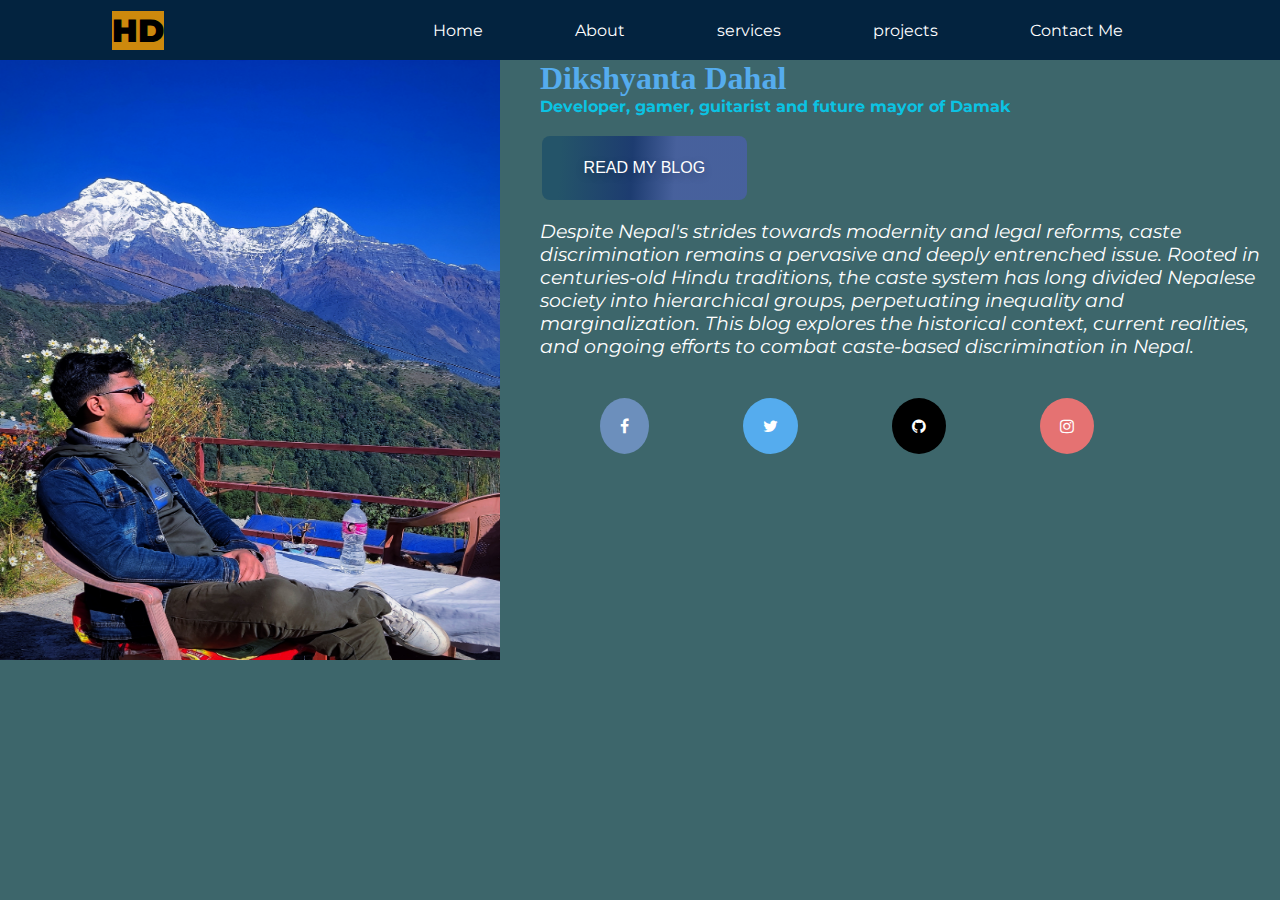
==== about.html @ 7455e6a6 "edited" ====
<!DOCTYPE html>
<html lang="en">
<head>
    <link rel="stylesheet" href="/css/about.css">
    <meta charset="UTF-8">
    <meta name="viewport" content="width=device-width, initial-scale=1.0">
    <title>Dikshyanta Dahal developer portfolio</title>
    <link rel="preconnect" href="https://fonts.googleapis.com">
    <link rel="preconnect" href="https://fonts.gstatic.com" crossorigin>
    <link
        href="https://fonts.googleapis.com/css2?family=Merriweather:ital,wght@0,300;0,400;0,700;0,900;1,300;1,400;1,700;1,900&family=Montserrat:ital,wght@0,100..900;1,100..900&display=swap"
        rel="stylesheet">
</head>
<body>
    <header>
        <nav>
            <div class="left"> HD </div>
            <div class="right">
                <ul>
                    <li> <a href="index.html">Home</li> </a>
                    <li> <a href="about.html">About</li></a>
                    <li> <a href="">services</li></a>
                    <li> <a href="">projects</li></a>
                    <li> <a href="">Contact Me </li></a>



                </ul>
            </div>
        </nav>
    </header>

   
   
        
        <!-- <img src="img/IMG_20221202_231251.jpg" alt="hency boy" width="500" height="600"> -->
        <body>
            <div class="container">
              <div class="image">
                <img src="img/IMG_20221202_231251.jpg" alt="hency boy" width="500" height="600">
              </div>
              <div class="text">
                <h1>Dikshyanta Dahal</h1>
                <h4>Developer, gamer, guitarist and future mayor of Damak</h4>
              </div>
            </div>
            
               <!-- HTML !-->
<button class="button-36" role="button">READ MY BLOG</button>
<!-- <h1>Caste Discrimination in Nepal: A Deep-Rooted Social Challenge</h1> -->
    
<p>Despite Nepal's strides towards modernity and legal reforms, 
    caste discrimination remains a pervasive and deeply entrenched 
    issue. Rooted in centuries-old Hindu traditions, the caste system 
    has long divided Nepalese society into hierarchical groups, perpetuating 
    inequality and marginalization. This blog explores the historical context,
     current realities, and ongoing efforts to combat caste-based discrimination in Nepal.
    </P>
    <link rel="stylesheet" href="https://cdnjs.cloudflare.com/ajax/libs/font-awesome/4.7.0/css/font-awesome.min.css">

<!-- Add font awesome icons -->
<a href="#" class="fa fa-facebook"></a>
<a href="#" class="fa fa-twitter"></a>
<a href="https://github.com/Dikashyanta" class="fa fa-github"></a>
<a href="https://www.instagram.com/dikshyantdahal10/" class="fa fa-instagram"></a>



            


  



   

    
</body>
</html>
---- css/about.css ----
*{
    margin: 0;
    padding: 0;
}
body{
    background-color: rgb(61, 102, 107);
    color: white; 
    font-family: Montserrat;
 }

    nav{
        display: flex;
        justify-content: space-around;
        align-items: center;
        height: 60px;
        background-color: rgb(3, 35, 63)
    
    }
    nav ul{
        display: flex;
        justify-content: center;
    
    }
    nav ul li{
        list-style: none;
        margin: 0 23px;
    
    }
    
    nav ul li a{
        list-style: none;
        margin: 0 23px;
        text-decoration: none;
        color: white;
    
    }
    nav ul li a:hover{
       color: rgb(149, 149, 233);
       font-size: 1.02rem;
    }
    
    .left{
        font-size: 2rem;
        color:black;
        background-color: rgb(205, 137, 13);
        font-weight: 900;


        

img {
  max-width: 100%;
  max-height:100%;
}

  .text {
    font-size: 20px;
    padding-left: 20px;
    padding-top: 1%;
    float: left;
  }
}

  
  img {
    
    max-width: 81%;
    float: left;
    margin-right: 40px;
    
  }
  
.button-36 {
    background-image: linear-gradient(92.88deg, #245469 9.16%, #1d3c70 43.89%, #24438bd3 64.72%);
    border-radius: 8px;
    border-style: none;
    box-sizing: border-box;
    color: #FFFFFF;
    cursor: pointer;
    flex-shrink: 0;
    font-family: "Inter UI","SF Pro Display",-apple-system,BlinkMacSystemFont,"Segoe UI",Roboto,Oxygen,Ubuntu,Cantarell,"Open Sans","Helvetica Neue",sans-serif;
    font-size: 16px;
    font-weight: 500;
    height: 4rem;
    padding: 0 1.6rem;
    text-align: center;
    text-shadow: rgba(0, 0, 0, 0.25) 0 3px 8px;
    transition: all .5s;
    user-select: none;
    -webkit-user-select: none;
    touch-action: manipulation;
    margin-top: 20px;
    margin-left: 2px;
  }
  
  .button-36:hover {
    box-shadow: rgb(13, 121, 129) 0 1px 30px;
    transition-duration: .1s;
  }
  
  @media (min-width: 768px) {
    .button-36 {
      padding: 0 2.6rem;
    }
  }

  .fa {
    padding: 20px;
    
    
    text-align: center;
    text-decoration:none;
    border-radius: 90%;

    margin-left: 60px;
    
   
    
  }
  p{
    color: white;
    font-size: 19px;
    font-style: italic;
    height: fit-content;
    margin-top: 20px

  }
  .fa:hover {
    opacity: 0.7;
}

.fa-facebook {
  background: #6c8fbc;
  color: white;
  margin-top: 40px;
  
}

.fa-twitter {
  background: #55ACEE;
  color: white;
  margin-left: 90px;
}
.fa-github {
    background: black;
    color: white;
    margin-left: 90px;
  }
  .fa-instagram{
    background: rgb(229, 114, 114);
    color: white;
    margin-left: 90px;
  }
  h1{
    color: #55ACEE;
    font-family: Cambria, Cochin, Georgia, Times, 'Times New Roman', serif;
  }
  h4{
    color: rgba(0, 217, 255, 0.835);
  }
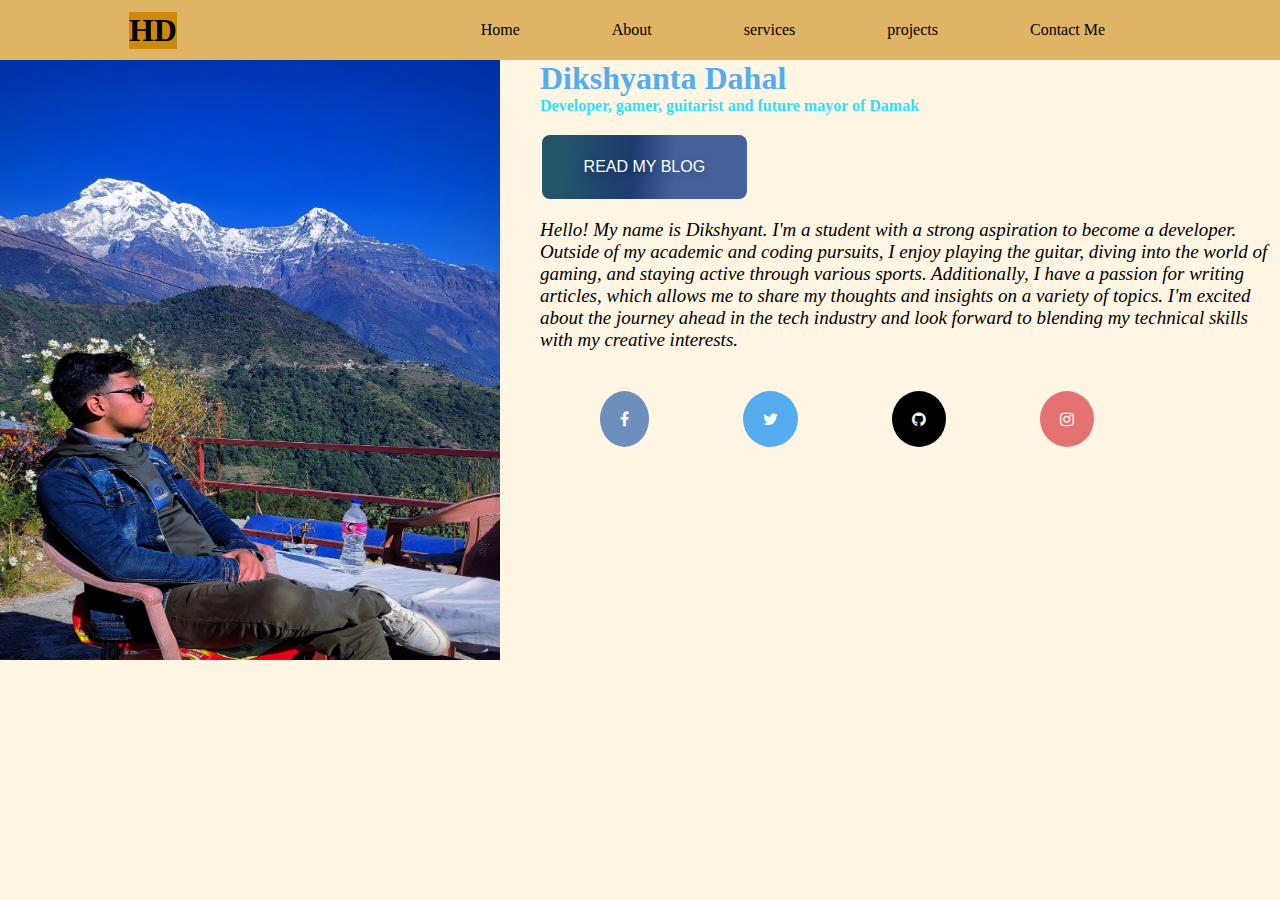
==== commit ab7f416d: "eddited" ====
--- a/about.html
+++ b/about.html
@@ -46,15 +46,13 @@
             </div>
             
                <!-- HTML !-->
-<button class="button-36" role="button">READ MY BLOG</button>
+<a href = "blog.html">
+
+    <button class="button-36" role="button"> READ MY BLOG </button>
+</a>
 <!-- <h1>Caste Discrimination in Nepal: A Deep-Rooted Social Challenge</h1> -->
     
-<p>Despite Nepal's strides towards modernity and legal reforms, 
-    caste discrimination remains a pervasive and deeply entrenched 
-    issue. Rooted in centuries-old Hindu traditions, the caste system 
-    has long divided Nepalese society into hierarchical groups, perpetuating 
-    inequality and marginalization. This blog explores the historical context,
-     current realities, and ongoing efforts to combat caste-based discrimination in Nepal.
+<p>Hello! My name is Dikshyant. I'm a student with a strong aspiration to become a developer. Outside of my academic and coding pursuits, I enjoy playing the guitar, diving into the world of gaming, and staying active through various sports. Additionally, I have a passion for writing articles, which allows me to share my thoughts and insights on a variety of topics. I'm excited about the journey ahead in the tech industry and look forward to blending my technical skills with my creative interests.
     </P>
     <link rel="stylesheet" href="https://cdnjs.cloudflare.com/ajax/libs/font-awesome/4.7.0/css/font-awesome.min.css">
 
--- a/css/about.css
+++ b/css/about.css
@@ -1,44 +1,44 @@
-
 *{
     margin: 0;
     padding: 0;
 }
 body{
-    background-color: rgb(61, 102, 107);
-    color: white; 
-    font-family: Montserrat;
- }
+    background-color: rgba(255, 223, 164, 0.307);
+    color: rgb(24, 2, 2); 
+    font-family:'Times New Roman', Times, serif;
+    
 
-    nav{
-        display: flex;
-        justify-content: space-around;
-        align-items: center;
-        height: 60px;
-        background-color: rgb(3, 35, 63)
+}
+nav{
+    display: flex;
+    justify-content: space-around;
+    align-items: center;
+    height: 60px;
+    background-color:  rgba(203, 139, 21, 0.61)
+
+}
+nav ul{
+    display: flex;
+    justify-content: center;
+
+}
+nav ul li{
+    list-style: none;
+    margin: 0 23px;
+}
+
+nav ul li a{
+    list-style: none;
+    margin: 0 23px;
+    text-decoration: none;
+    color: rgb(0, 0, 0);
+
+}
+nav ul li a:hover{
+   color: rgb(149, 149, 233);
+   font-size: 1.02rem;
+}
     
-    }
-    nav ul{
-        display: flex;
-        justify-content: center;
-    
-    }
-    nav ul li{
-        list-style: none;
-        margin: 0 23px;
-    
-    }
-    
-    nav ul li a{
-        list-style: none;
-        margin: 0 23px;
-        text-decoration: none;
-        color: white;
-    
-    }
-    nav ul li a:hover{
-       color: rgb(149, 149, 233);
-       font-size: 1.02rem;
-    }
     
     .left{
         font-size: 2rem;
@@ -119,7 +119,7 @@
     
   }
   p{
-    color: white;
+    color: rgb(0, 0, 0);
     font-size: 19px;
     font-style: italic;
     height: fit-content;
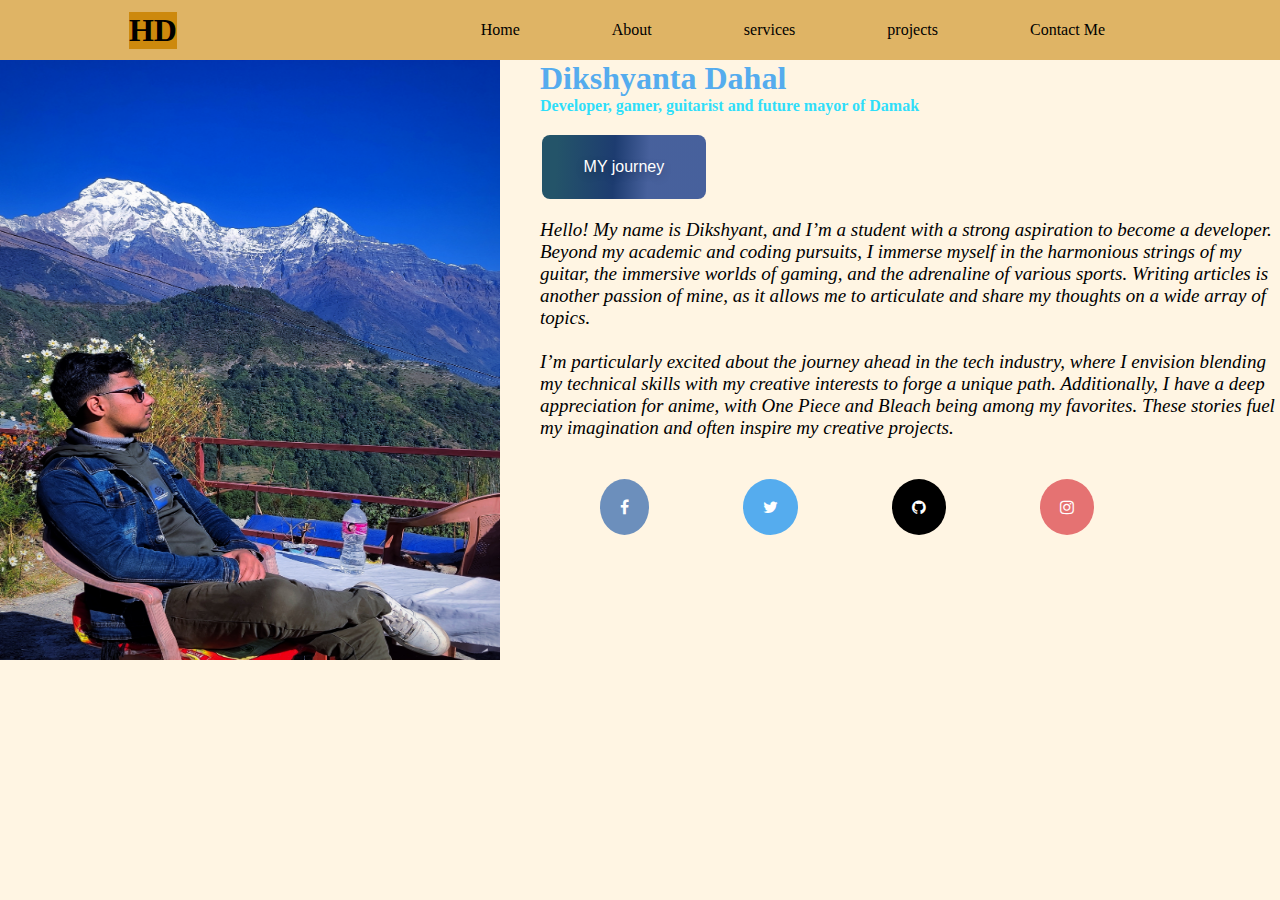
==== commit c0bffeb6: "wow" ====
--- a/about.html
+++ b/about.html
@@ -46,13 +46,24 @@
             </div>
             
                <!-- HTML !-->
-<a href = "blog.html">
+<a href = "https://www.youtube.com/@animehoraa9750">
 
-    <button class="button-36" role="button"> READ MY BLOG </button>
+    <button class="button-36" role="button">  MY journey</button>
 </a>
 <!-- <h1>Caste Discrimination in Nepal: A Deep-Rooted Social Challenge</h1> -->
     
-<p>Hello! My name is Dikshyant. I'm a student with a strong aspiration to become a developer. Outside of my academic and coding pursuits, I enjoy playing the guitar, diving into the world of gaming, and staying active through various sports. Additionally, I have a passion for writing articles, which allows me to share my thoughts and insights on a variety of topics. I'm excited about the journey ahead in the tech industry and look forward to blending my technical skills with my creative interests.
+<p>Hello! My name is Dikshyant, and I’m a student with a strong aspiration to become a developer. Beyond my academic and coding pursuits, I immerse myself in the harmonious strings of my guitar, the immersive worlds of gaming, and the adrenaline of various sports. Writing articles is another passion of mine, as it allows me to articulate and share my thoughts on a wide array of topics.
+    <br>
+    <br>
+
+    I’m particularly excited about the journey ahead in the tech industry, where I envision blending my technical skills with my creative interests to forge a unique path. Additionally, I have a deep appreciation for anime, with One Piece and Bleach being among my favorites. These stories fuel my imagination and often inspire my creative projects.
+    
+    
+    
+    
+    
+    
+    
     </P>
     <link rel="stylesheet" href="https://cdnjs.cloudflare.com/ajax/libs/font-awesome/4.7.0/css/font-awesome.min.css">
 
